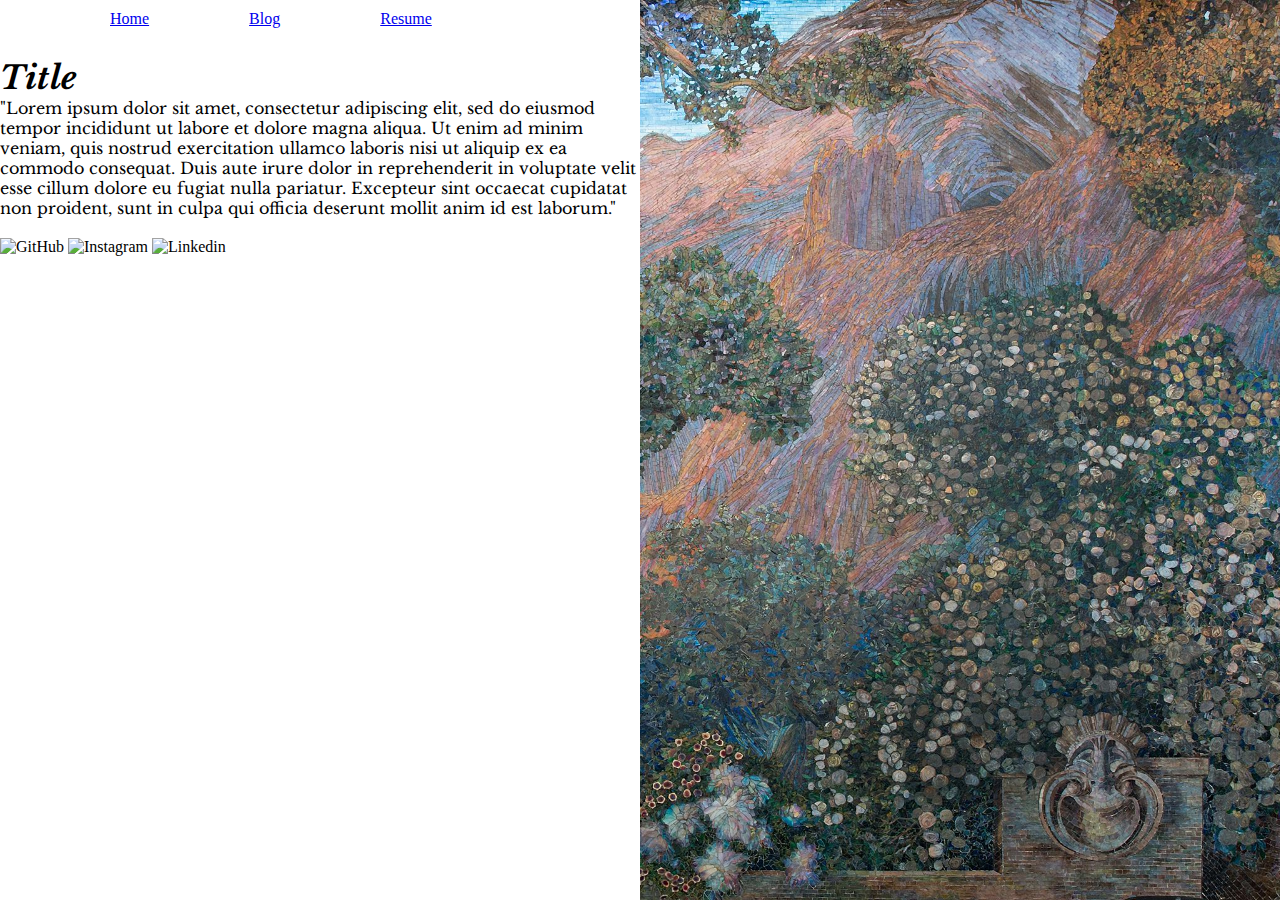
==== index.html @ 48ef0fd1 "Initial commit guv" ====
<html lang="en">
<head>
    <meta charset="UTF-8">
    <meta name="viewport" content="width=device-width, initial-scale=1.0">
    <title>Document</title>
    <link rel="stylesheet" href="style.css">
    <link rel="preconnect" href="https://fonts.googleapis.com">
    <link rel="preconnect" href="https://fonts.gstatic.com" crossorigin>
    <link href="https://fonts.googleapis.com/css2?family=Libre+Baskerville:ital,wght@0,400;0,700;1,400&display=swap" rel="stylesheet">
</head>
<body>
    <div class="big-wrap">
    <nav>
    <div class="wrapper1">
        <div class="navbut">
            <ul>
                <li>
                    <a href="#">Home</a>
                </li>
                <li>
                    <a href="#">Blog</a>
                </li>
                <li>
                    <a href="#">Resume</a>
                </li>
            </ul>
        </div>
    </div>
    </nav>
    <div class="spacer"></div>
    <head>
        <div class="wrapper">
            <h1>Title</h1>
            <p>"Lorem ipsum dolor sit amet, consectetur adipiscing elit, sed do eiusmod tempor incididunt ut labore et dolore magna aliqua. Ut enim ad minim veniam, quis nostrud exercitation ullamco laboris nisi ut aliquip ex ea commodo consequat. Duis aute irure dolor in reprehenderit in voluptate velit esse cillum dolore eu fugiat nulla pariatur. Excepteur sint occaecat cupidatat non proident, sunt in culpa qui officia deserunt mollit anim id est laborum."</p>
        </div>
    </head>
    <div class="spacer"></div>
    <footer>
        <div class="wrapper">
            <img src="" alt="GitHub">
            <img src="" alt="Instagram">
            <img src="" alt="Linkedin">
        </div>
    </footer>
</div>
    <div class="wrapper2">
        <img src="dream-garden.jpg" alt="img">
    </div>
</body>
</html>
---- style.css ----
*{
    margin: 0;
    padding: 0;
}
html{
    scroll-behavior: smooth;
}

wrapper{
    max-width: 100%;
}

ul{
    text-decoration: none;
    display: flex;
    flex-direction: row;
    padding: 10px;
}
.navbut ul li{
    display: flex;
    padding-left: 100px;
}
.bigwrap{
    height: 100%;
    width: 50vw;
    display: flex;
    flex-direction: column;
    align-items: center;
    justify-content: center;
}
.wrapper2 img{
    height: 100%;
    width: 50vw;
    justify-content: right;
    object-fit:cover;
    object-position: 65%;
}
h1{
    font-family: "Libre Baskerville";
    font-style: italic;
}
body{
    display: flex;
    flex-direction: row;
}
.spacer{
    padding-top: 10px;
    padding-bottom: 10px;
}
p{  
    position:relative;
    font-family: "Libre Baskerville";
}
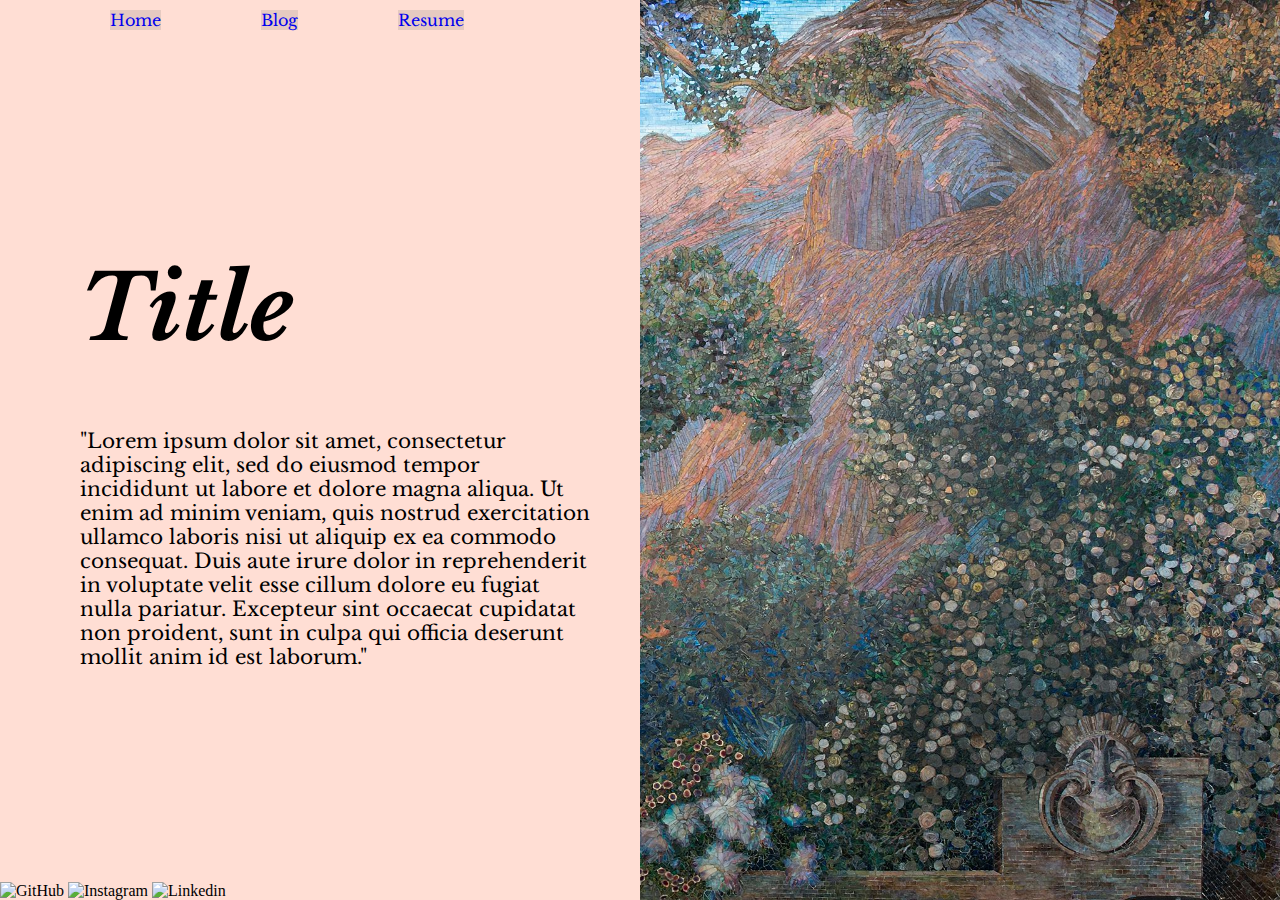
==== commit 979907bb: "added color and fonts and all that jazz" ====
--- a/index.html
+++ b/index.html
@@ -27,8 +27,9 @@
         </div>
     </div>
     </nav>
-    <div class="spacer"></div>
     <head>
+        <div class="spacer">
+        </div>
         <div class="wrapper">
             <h1>Title</h1>
             <p>"Lorem ipsum dolor sit amet, consectetur adipiscing elit, sed do eiusmod tempor incididunt ut labore et dolore magna aliqua. Ut enim ad minim veniam, quis nostrud exercitation ullamco laboris nisi ut aliquip ex ea commodo consequat. Duis aute irure dolor in reprehenderit in voluptate velit esse cillum dolore eu fugiat nulla pariatur. Excepteur sint occaecat cupidatat non proident, sunt in culpa qui officia deserunt mollit anim id est laborum."</p>
@@ -36,7 +37,7 @@
     </head>
     <div class="spacer"></div>
     <footer>
-        <div class="wrapper">
+        <div class="wrapper3">
             <img src="" alt="GitHub">
             <img src="" alt="Instagram">
             <img src="" alt="Linkedin">
--- a/style.css
+++ b/style.css
@@ -6,8 +6,13 @@
     scroll-behavior: smooth;
 }
 
-wrapper{
+a{
+    text-decoration: none;
+}
+.wrapper{
     max-width: 100%;
+    width: 80%;
+    padding-left: 80px;
 }
 
 ul{
@@ -19,14 +24,23 @@
 .navbut ul li{
     display: flex;
     padding-left: 100px;
+    font-family:"Libre Baskerville";
 }
-.bigwrap{
+.navbut ul li a{
+    background-color: #E6CAC1;
+}
+.big-wrap{
     height: 100%;
     width: 50vw;
     display: flex;
     flex-direction: column;
-    align-items: center;
-    justify-content: center;
+    align-items: flex-start;
+    justify-content: space-between;
+    background-color: #FFDED4;
+}
+.big-wrap h1{
+    margin-bottom: 65px;
+    font-size: 90px;
 }
 .wrapper2 img{
     height: 100%;
@@ -50,4 +64,6 @@
 p{  
     position:relative;
     font-family: "Libre Baskerville";
+    font-size: 20px;
 }
+
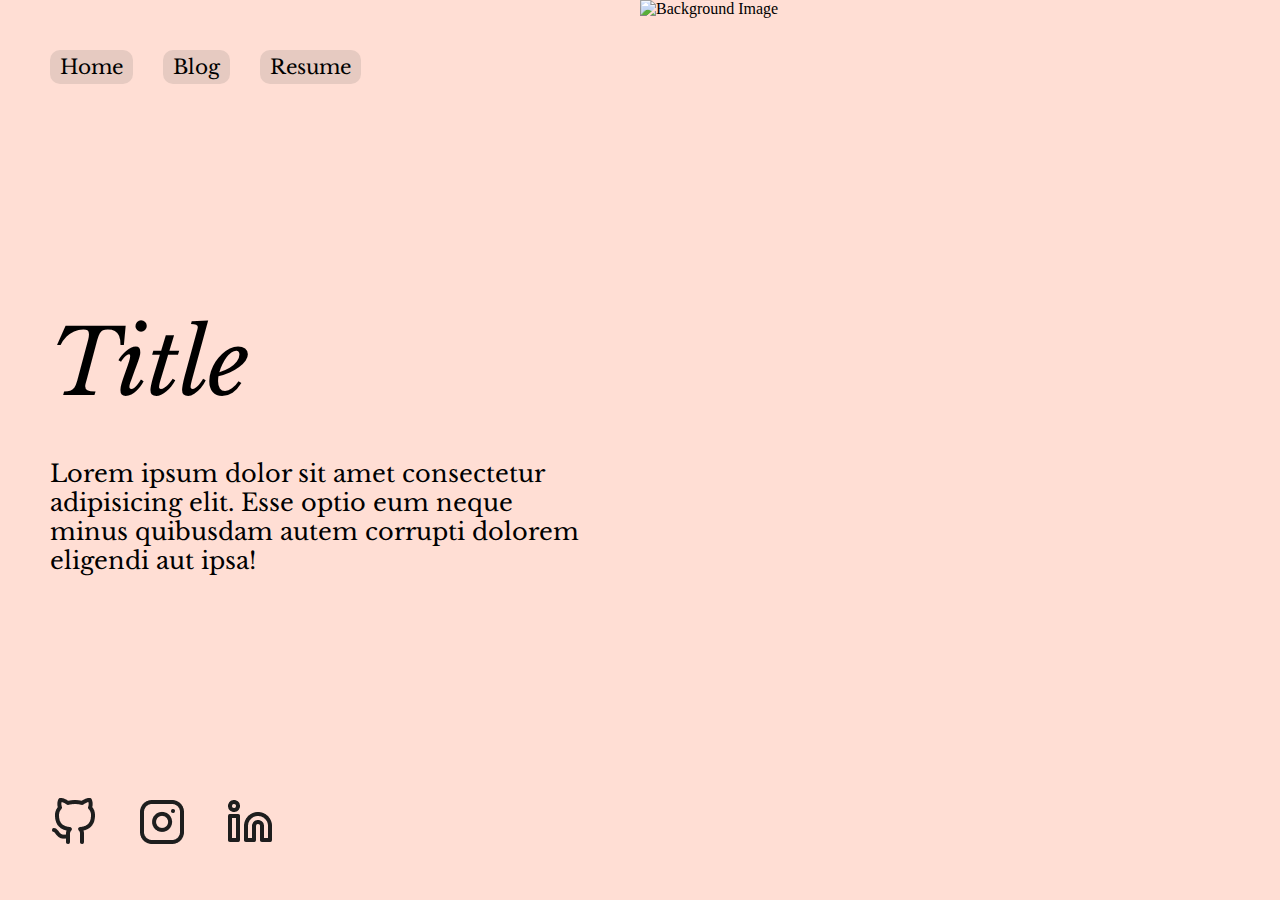
==== commit e5265572: "Improved code and file structure" ====
--- a/index.html
+++ b/index.html
@@ -1,51 +1,39 @@
-<html lang="en">
-<head>
-    <meta charset="UTF-8">
-    <meta name="viewport" content="width=device-width, initial-scale=1.0">
-    <title>Document</title>
-    <link rel="stylesheet" href="style.css">
-    <link rel="preconnect" href="https://fonts.googleapis.com">
-    <link rel="preconnect" href="https://fonts.gstatic.com" crossorigin>
-    <link href="https://fonts.googleapis.com/css2?family=Libre+Baskerville:ital,wght@0,400;0,700;1,400&display=swap" rel="stylesheet">
-</head>
-<body>
-    <div class="big-wrap">
-    <nav>
-    <div class="wrapper1">
-        <div class="navbut">
-            <ul>
-                <li>
-                    <a href="#">Home</a>
-                </li>
-                <li>
-                    <a href="#">Blog</a>
-                </li>
-                <li>
-                    <a href="#">Resume</a>
-                </li>
-            </ul>
-        </div>
-    </div>
-    </nav>
-    <head>
-        <div class="spacer">
-        </div>
-        <div class="wrapper">
-            <h1>Title</h1>
-            <p>"Lorem ipsum dolor sit amet, consectetur adipiscing elit, sed do eiusmod tempor incididunt ut labore et dolore magna aliqua. Ut enim ad minim veniam, quis nostrud exercitation ullamco laboris nisi ut aliquip ex ea commodo consequat. Duis aute irure dolor in reprehenderit in voluptate velit esse cillum dolore eu fugiat nulla pariatur. Excepteur sint occaecat cupidatat non proident, sunt in culpa qui officia deserunt mollit anim id est laborum."</p>
-        </div>
-    </head>
-    <div class="spacer"></div>
-    <footer>
-        <div class="wrapper3">
-            <img src="" alt="GitHub">
-            <img src="" alt="Instagram">
-            <img src="" alt="Linkedin">
-        </div>
-    </footer>
-</div>
-    <div class="wrapper2">
-        <img src="dream-garden.jpg" alt="img">
-    </div>
-</body>
-</html>
+<!DOCTYPE html>
+<html lang="en">
+<head>
+    <meta charset="UTF-8">
+    <meta name="viewport" content="width=device-width, initial-scale=1.0">
+    <title>Bhargav's Site</title>
+    <link rel="preconnect" href="https://fonts.googleapis.com">
+<link rel="preconnect" href="https://fonts.gstatic.com" crossorigin>
+<link href="https://fonts.googleapis.com/css2?family=Libre+Baskerville:ital,wght@0,400;0,700;1,400&display=swap" rel="stylesheet">
+    <link rel="stylesheet" href="assets/css/style.css">
+</head>
+<body>
+    <section class="landing-section">
+        <div class="content-wrapper">
+            <nav>
+                <ul>
+                    <li><a href="#">Home</a></li>
+                    <li><a href="#">Blog</a></li>
+                    <li><a href="#">Resume</a></li>
+                </ul>
+            </nav>
+
+            <div class="text-wrapper">
+                <h1>Title</h1>
+                <p>Lorem ipsum dolor sit amet consectetur adipisicing elit. Esse optio eum neque minus quibusdam autem corrupti dolorem eligendi aut ipsa!</p>
+            </div>
+
+            <div class="social-links">
+                <a href="#"><img src="assets/images/Github.png" alt="Github Image"></a>
+                <a href="#"><img src="assets/images/Instagram.png" alt="Instagram Image"></a>
+                <a href="#"><img src="assets/images/Linkedin.png" alt="Linkedin Image"></a>
+            </div>
+        </div>
+        <div class="image-wrapper">
+            <img src="assets/images/43f83833b8da214d0bbd9b871a91bf52.jfif" alt="Background Image">
+        </div>
+    </section>
+</body>
+</html>--- a/assets/css/style.css
+++ b/assets/css/style.css
@@ -0,0 +1,126 @@
+* {
+  padding: 0;
+  margin: 0;
+  box-sizing: border-box;
+}
+
+section.landing-section {
+  height: 100vh;
+  width: 100%;
+  display: flex;
+  flex-direction: row;
+  background: #FFDED4;
+}
+section.landing-section .content-wrapper {
+  width: 50%;
+  display: flex;
+  flex-direction: column;
+  padding: 50px;
+  justify-content: space-between;
+}
+@media screen and (max-width: 500px) {
+  section.landing-section .content-wrapper {
+    padding: 30px;
+  }
+}
+section.landing-section .content-wrapper nav {
+  width: 100%;
+}
+section.landing-section .content-wrapper nav ul {
+  display: flex;
+  -moz-column-gap: 30px;
+       column-gap: 30px;
+  width: 100%;
+  list-style: none;
+}
+section.landing-section .content-wrapper nav ul li {
+  padding: 5px 10px;
+  background: #E6CAC1;
+  border-radius: 10px;
+}
+section.landing-section .content-wrapper nav ul li a {
+  text-decoration: none;
+  font-weight: 400;
+  font-size: 20px;
+  color: black;
+  font-family: "Libre Baskerville";
+}
+section.landing-section .content-wrapper .text-wrapper {
+  width: 100%;
+  display: flex;
+  row-gap: 40px;
+  flex-direction: column;
+}
+section.landing-section .content-wrapper .text-wrapper h1 {
+  font-weight: 400;
+  font-size: 90px;
+  font-style: italic;
+  color: black;
+  font-family: "Libre Baskerville";
+}
+section.landing-section .content-wrapper .text-wrapper p {
+  font-weight: 400;
+  font-size: 24px;
+  color: black;
+  font-family: "Libre Baskerville";
+}
+section.landing-section .content-wrapper .social-links {
+  width: 100%;
+  display: flex;
+  -moz-column-gap: 40px;
+       column-gap: 40px;
+}
+section.landing-section .content-wrapper .social-links a {
+  max-width: 50px;
+}
+section.landing-section .content-wrapper .social-links a img {
+  max-width: 100%;
+}
+section.landing-section .image-wrapper {
+  width: 50%;
+  display: flex;
+}
+section.landing-section .image-wrapper img {
+  max-width: 100%;
+  width: 100%;
+  -o-object-fit: cover;
+     object-fit: cover;
+}
+
+@media screen and (max-width: 768px) {
+  section.landing-section {
+    height: unset;
+    flex-direction: column-reverse;
+  }
+  section.landing-section .content-wrapper {
+    width: 100%;
+    gap: 50px;
+  }
+  section.landing-section .content-wrapper nav ul {
+    justify-content: center;
+  }
+  section.landing-section .content-wrapper nav ul li a {
+    font-size: 16px;
+  }
+  section.landing-section .content-wrapper .text-wrapper {
+    align-items: center;
+    row-gap: 20px;
+  }
+  section.landing-section .content-wrapper .text-wrapper h1 {
+    font-size: 50px;
+  }
+  section.landing-section .content-wrapper .text-wrapper p {
+    font-size: 18px;
+    text-align: center;
+  }
+  section.landing-section .content-wrapper .social-links {
+    justify-content: center;
+  }
+  section.landing-section .content-wrapper .social-links a {
+    max-width: 30px;
+  }
+  section.landing-section .image-wrapper {
+    width: 100%;
+    height: 50vh;
+  }
+}/*# sourceMappingURL=style.css.map */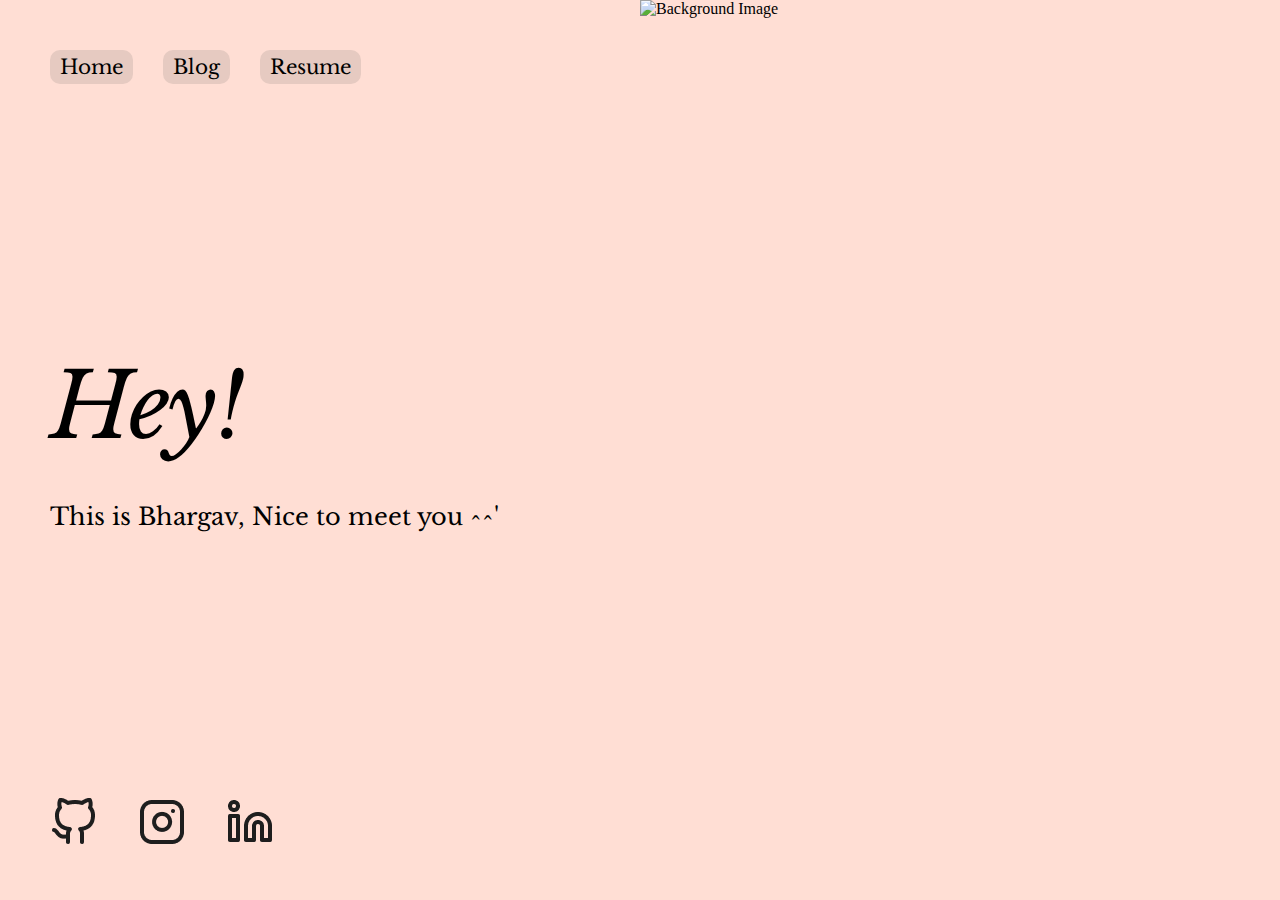
==== commit 30122230: "." ====
--- a/index.html
+++ b/index.html
@@ -5,8 +5,8 @@
     <meta name="viewport" content="width=device-width, initial-scale=1.0">
     <title>Bhargav's Site</title>
     <link rel="preconnect" href="https://fonts.googleapis.com">
-<link rel="preconnect" href="https://fonts.gstatic.com" crossorigin>
-<link href="https://fonts.googleapis.com/css2?family=Libre+Baskerville:ital,wght@0,400;0,700;1,400&display=swap" rel="stylesheet">
+    <link rel="preconnect" href="https://fonts.gstatic.com" crossorigin>
+    <link href="https://fonts.googleapis.com/css2?family=Libre+Baskerville:ital,wght@0,400;0,700;1,400&display=swap" rel="stylesheet">
     <link rel="stylesheet" href="assets/css/style.css">
 </head>
 <body>
@@ -21,8 +21,8 @@
             </nav>
 
             <div class="text-wrapper">
-                <h1>Title</h1>
-                <p>Lorem ipsum dolor sit amet consectetur adipisicing elit. Esse optio eum neque minus quibusdam autem corrupti dolorem eligendi aut ipsa!</p>
+                <h1>Hey!</h1>
+                    <p>This is Bhargav, Nice to meet you ^^'</p>
             </div>
 
             <div class="social-links">
@@ -36,4 +36,4 @@
         </div>
     </section>
 </body>
-</html>+</html>
